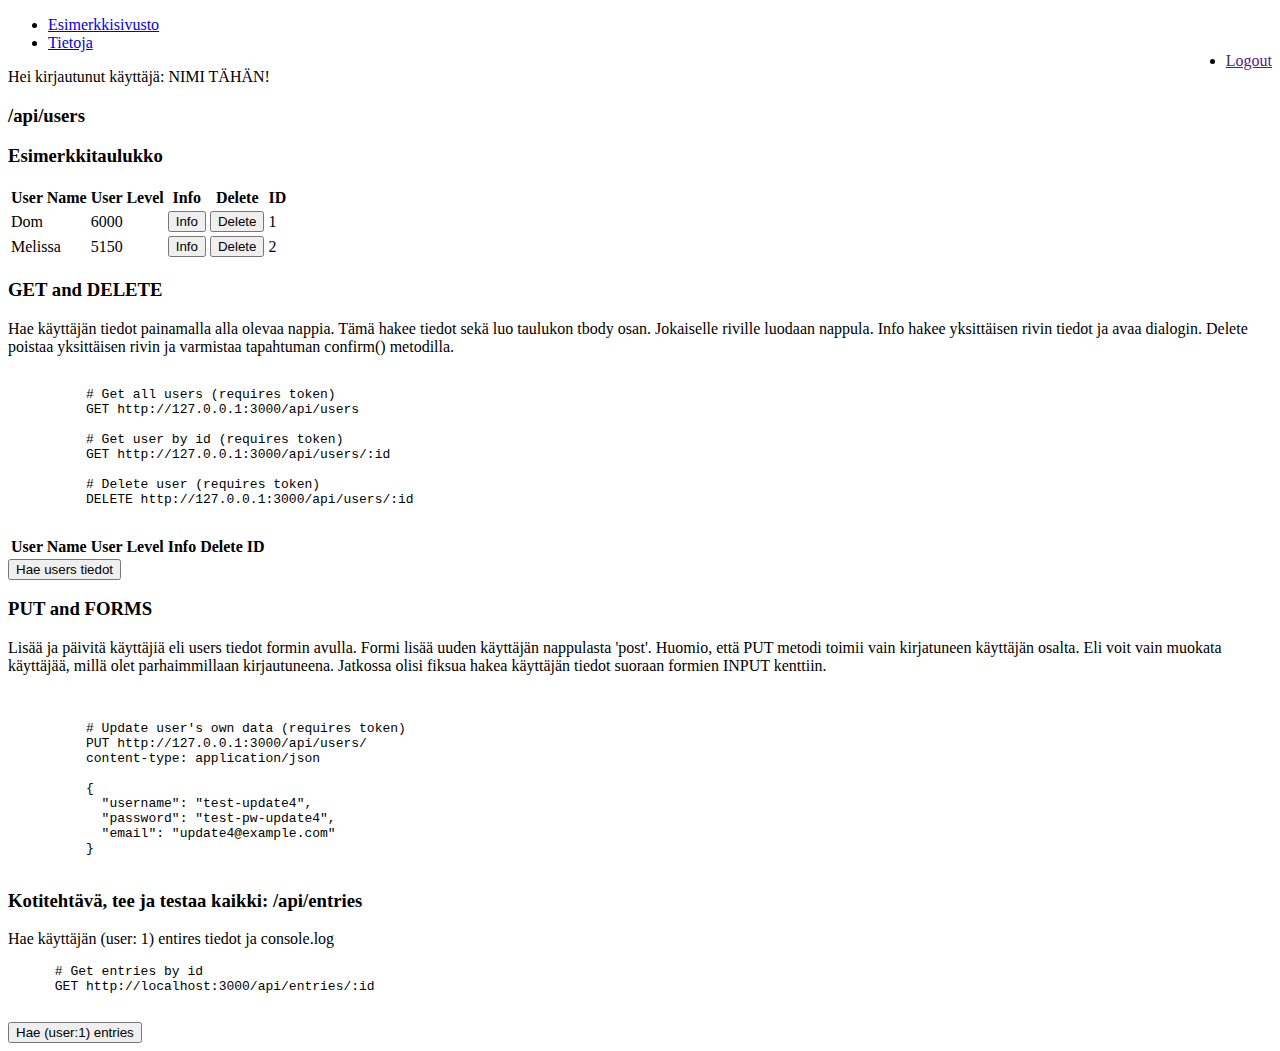
==== public/start-api-harjoituspohja.html @ 8f6cec9a "Yritys deploymentista" ====
<!DOCTYPE html>
<html lang="en">
  <head>
    <meta charset="UTF-8" />
    <link rel="icon" type="image/svg+xml" href="/vite.svg" />
    <meta name="viewport" content="width=device-width, initial-scale=1.0" />
    <title>Vite App</title>
    <script type="module" crossorigin src="/assets/home-C9b8Ob0y.js"></script>
    <link rel="modulepreload" crossorigin href="/assets/fetch-ZGf-g78y.js">
    <link rel="stylesheet" crossorigin href="/assets/fetch-Ce31f6xP.css">
  </head>
  <body>
    <ul>
      <li><a href="#home">Esimerkkisivusto</a></li>
      <li><a href="#news">Tietoja</a></li>
      <li style="float: right" class="active logout"><a href="">Logout</a></li>
    </ul>

    <!-- <div id="app"></div> -->

    <div class="user">Hei kirjautunut käyttäjä: <span id="name">NIMI TÄHÄN</span>!</div>

    <h3>/api/users</h3>

    <h3>Esimerkkitaulukko</h3>

    <table class="styled-table">
      <thead>
        <tr>
          <th>User Name</th>
          <th>User Level</th>
          <th>Info</th>
          <th>Delete</th>
          <th>ID</th>
        </tr>
      </thead>
      <tbody>
        <tr>
          <td>Dom</td>
          <td>6000</td>
          <td><button class="check" data-id="1">Info</button></td>
          <td><button class="del" data-id="1">Delete</button></td>
          <td>1</td>
        </tr>
        <!--  <tr class="active-row"> -->
        <tr>
          <td>Melissa</td>
          <td>5150</td>
          <td><button class="check" data-id="2">Info</button></td>
          <td><button class="del" data-id="2">Delete</button></td>
          <td>2</td>
        </tr>
        <!-- and so on... -->
        <!-- Delete nappula poistaa käyttäjän-->
        <!-- käytämme tässä apuna data-attribuutteja-->
        <!-- # Delete user
              DELETE http://127.0.0.1:3000/users/:id
        -->
      </tbody>
    </table>

    <div class="forms">
      <div style="flex: 1">
        <h3>GET and DELETE</h3>

        <p>
          Hae käyttäjän tiedot painamalla alla olevaa nappia. Tämä hakee tiedot sekä luo taulukon
          tbody osan. Jokaiselle riville luodaan nappula. Info hakee yksittäisen rivin tiedot ja
          avaa dialogin. Delete poistaa yksittäisen rivin ja varmistaa tapahtuman confirm()
          metodilla.
        </p>

        <pre><code>
          # Get all users (requires token)
          GET http://127.0.0.1:3000/api/users

          # Get user by id (requires token)
          GET http://127.0.0.1:3000/api/users/:id

          # Delete user (requires token)
          DELETE http://127.0.0.1:3000/api/users/:id
          </code></pre>

        <table class="styled-table">
          <thead>
            <tr>
              <th>User Name</th>
              <th>User Level</th>
              <th>Info</th>
              <th>Delete</th>
              <th>ID</th>
            </tr>
          </thead>
          <tbody class="tbody">
            <!-- tänne haetaan kaikki käyttäjät -->
            <!-- # Get all users -->
            <!-- GET http://127.0.0.1:3000/api/users -->
          </tbody>
        </table>

        <button class="get_users">Hae users tiedot</button>
      </div>
      <div style="flex: 1">
        <h3>PUT and FORMS</h3>

        <p>
          Lisää ja päivitä käyttäjiä eli users tiedot formin avulla. Formi lisää uuden käyttäjän
          nappulasta 'post'. Huomio, että PUT metodi toimii vain kirjatuneen käyttäjän osalta. Eli voit vain muokata käyttäjää, millä olet parhaimmillaan kirjautuneena. Jatkossa olisi fiksua hakea käyttäjän tiedot suoraan formien INPUT kenttiin.
        </p>

        <pre><code>

          # Update user's own data (requires token)
          PUT http://127.0.0.1:3000/api/users/
          content-type: application/json

          {
            "username": "test-update4",
            "password": "test-pw-update4",
            "email": "update4@example.com"
          }
          </code></pre>

        <form class="addform">
          <!-- tänne formi -->
          <!-- https://www.w3schools.com/css/css_form.asp -->
          <!-- https://www.w3schools.com/css/tryit.asp?filename=trycss_form_padding -->

          <!-- formin avulla testaamme create ja update user reittejä -->
        </form>
      </div>
    </div>

    <dialog class="info_dialog">
      <p>
        <!-- tänne haetaan yksittäinen valittu käyttäjät -->
        <div>UserID: <span>Id</span></div>
        <div>UserName: <span>Username</span></div>
        <div>Email: <span>Email</span></div>
        <div>Role: <span>Role</span></div>
      </p>
      <button autofocus>Close</button>
    </dialog>

    <h3>Kotitehtävä, tee ja testaa kaikki: /api/entries</h3>

    <p>Hae käyttäjän (user: 1) entires tiedot ja console.log</p>
    <pre>
      # Get entries by id
      GET http://localhost:3000/api/entries/:id
    </pre>
    <button class="get_entry">Hae (user:1) entries</button>



  </body>
</html>
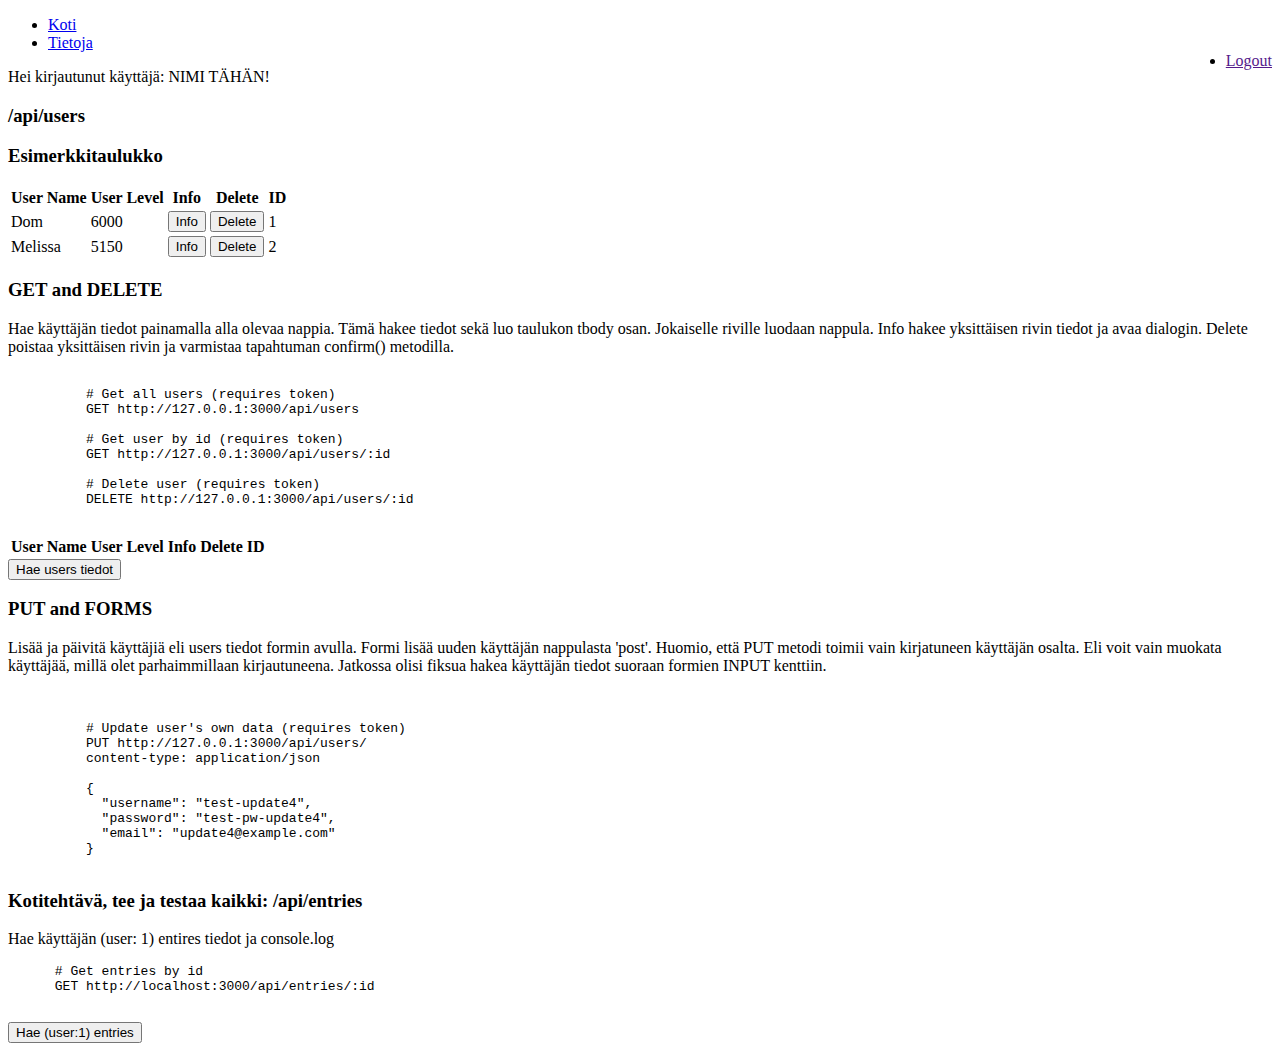
==== commit fb3853dc: "uutta" ====
--- a/public/start-api-harjoituspohja.html
+++ b/public/start-api-harjoituspohja.html
@@ -1,157 +1,157 @@
-<!DOCTYPE html>
-<html lang="en">
-  <head>
-    <meta charset="UTF-8" />
-    <link rel="icon" type="image/svg+xml" href="/vite.svg" />
-    <meta name="viewport" content="width=device-width, initial-scale=1.0" />
-    <title>Vite App</title>
+<!DOCTYPE html>
+<html lang="en">
+  <head>
+    <meta charset="UTF-8" />
+    <link rel="icon" type="image/svg+xml" href="/vite.svg" />
+    <meta name="viewport" content="width=device-width, initial-scale=1.0" />
+    <title>Vite App</title>
     <script type="module" crossorigin src="/assets/home-C9b8Ob0y.js"></script>
     <link rel="modulepreload" crossorigin href="/assets/fetch-ZGf-g78y.js">
     <link rel="stylesheet" crossorigin href="/assets/fetch-Ce31f6xP.css">
-  </head>
-  <body>
-    <ul>
-      <li><a href="#home">Esimerkkisivusto</a></li>
-      <li><a href="#news">Tietoja</a></li>
-      <li style="float: right" class="active logout"><a href="">Logout</a></li>
-    </ul>
-
-    <!-- <div id="app"></div> -->
-
-    <div class="user">Hei kirjautunut käyttäjä: <span id="name">NIMI TÄHÄN</span>!</div>
-
-    <h3>/api/users</h3>
-
-    <h3>Esimerkkitaulukko</h3>
-
-    <table class="styled-table">
-      <thead>
-        <tr>
-          <th>User Name</th>
-          <th>User Level</th>
-          <th>Info</th>
-          <th>Delete</th>
-          <th>ID</th>
-        </tr>
-      </thead>
-      <tbody>
-        <tr>
-          <td>Dom</td>
-          <td>6000</td>
-          <td><button class="check" data-id="1">Info</button></td>
-          <td><button class="del" data-id="1">Delete</button></td>
-          <td>1</td>
-        </tr>
-        <!--  <tr class="active-row"> -->
-        <tr>
-          <td>Melissa</td>
-          <td>5150</td>
-          <td><button class="check" data-id="2">Info</button></td>
-          <td><button class="del" data-id="2">Delete</button></td>
-          <td>2</td>
-        </tr>
-        <!-- and so on... -->
-        <!-- Delete nappula poistaa käyttäjän-->
-        <!-- käytämme tässä apuna data-attribuutteja-->
-        <!-- # Delete user
-              DELETE http://127.0.0.1:3000/users/:id
-        -->
-      </tbody>
-    </table>
-
-    <div class="forms">
-      <div style="flex: 1">
-        <h3>GET and DELETE</h3>
-
-        <p>
-          Hae käyttäjän tiedot painamalla alla olevaa nappia. Tämä hakee tiedot sekä luo taulukon
-          tbody osan. Jokaiselle riville luodaan nappula. Info hakee yksittäisen rivin tiedot ja
-          avaa dialogin. Delete poistaa yksittäisen rivin ja varmistaa tapahtuman confirm()
-          metodilla.
-        </p>
-
-        <pre><code>
-          # Get all users (requires token)
-          GET http://127.0.0.1:3000/api/users
-
-          # Get user by id (requires token)
-          GET http://127.0.0.1:3000/api/users/:id
-
-          # Delete user (requires token)
-          DELETE http://127.0.0.1:3000/api/users/:id
-          </code></pre>
-
-        <table class="styled-table">
-          <thead>
-            <tr>
-              <th>User Name</th>
-              <th>User Level</th>
-              <th>Info</th>
-              <th>Delete</th>
-              <th>ID</th>
-            </tr>
-          </thead>
-          <tbody class="tbody">
-            <!-- tänne haetaan kaikki käyttäjät -->
-            <!-- # Get all users -->
-            <!-- GET http://127.0.0.1:3000/api/users -->
-          </tbody>
-        </table>
-
-        <button class="get_users">Hae users tiedot</button>
-      </div>
-      <div style="flex: 1">
-        <h3>PUT and FORMS</h3>
-
-        <p>
-          Lisää ja päivitä käyttäjiä eli users tiedot formin avulla. Formi lisää uuden käyttäjän
-          nappulasta 'post'. Huomio, että PUT metodi toimii vain kirjatuneen käyttäjän osalta. Eli voit vain muokata käyttäjää, millä olet parhaimmillaan kirjautuneena. Jatkossa olisi fiksua hakea käyttäjän tiedot suoraan formien INPUT kenttiin.
-        </p>
-
-        <pre><code>
-
-          # Update user's own data (requires token)
-          PUT http://127.0.0.1:3000/api/users/
-          content-type: application/json
-
-          {
-            "username": "test-update4",
-            "password": "test-pw-update4",
-            "email": "update4@example.com"
-          }
-          </code></pre>
-
-        <form class="addform">
-          <!-- tänne formi -->
-          <!-- https://www.w3schools.com/css/css_form.asp -->
-          <!-- https://www.w3schools.com/css/tryit.asp?filename=trycss_form_padding -->
-
-          <!-- formin avulla testaamme create ja update user reittejä -->
-        </form>
-      </div>
-    </div>
-
-    <dialog class="info_dialog">
-      <p>
-        <!-- tänne haetaan yksittäinen valittu käyttäjät -->
-        <div>UserID: <span>Id</span></div>
-        <div>UserName: <span>Username</span></div>
-        <div>Email: <span>Email</span></div>
-        <div>Role: <span>Role</span></div>
-      </p>
-      <button autofocus>Close</button>
-    </dialog>
-
-    <h3>Kotitehtävä, tee ja testaa kaikki: /api/entries</h3>
-
-    <p>Hae käyttäjän (user: 1) entires tiedot ja console.log</p>
-    <pre>
-      # Get entries by id
-      GET http://localhost:3000/api/entries/:id
-    </pre>
-    <button class="get_entry">Hae (user:1) entries</button>
-
-
-
-  </body>
-</html>
+  </head>
+  <body>
+    <ul>
+      <li><a href="start-api-harjoituspohja.html">Koti</a></li>
+      <li><a href="#news">Tietoja</a></li>
+      <li style="float: right" class="active logout"><a href="">Logout</a></li>
+    </ul>
+
+    <!-- <div id="app"></div> -->
+
+    <div class="user">Hei kirjautunut käyttäjä: <span id="name">NIMI TÄHÄN</span>!</div>
+
+    <h3>/api/users</h3>
+
+    <h3>Esimerkkitaulukko</h3>
+
+    <table class="styled-table">
+      <thead>
+        <tr>
+          <th>User Name</th>
+          <th>User Level</th>
+          <th>Info</th>
+          <th>Delete</th>
+          <th>ID</th>
+        </tr>
+      </thead>
+      <tbody>
+        <tr>
+          <td>Dom</td>
+          <td>6000</td>
+          <td><button class="check" data-id="1">Info</button></td>
+          <td><button class="del" data-id="1">Delete</button></td>
+          <td>1</td>
+        </tr>
+        <!--  <tr class="active-row"> -->
+        <tr>
+          <td>Melissa</td>
+          <td>5150</td>
+          <td><button class="check" data-id="2">Info</button></td>
+          <td><button class="del" data-id="2">Delete</button></td>
+          <td>2</td>
+        </tr>
+        <!-- and so on... -->
+        <!-- Delete nappula poistaa käyttäjän-->
+        <!-- käytämme tässä apuna data-attribuutteja-->
+        <!-- # Delete user
+              DELETE http://127.0.0.1:3000/users/:id
+        -->
+      </tbody>
+    </table>
+
+    <div class="forms">
+      <div style="flex: 1">
+        <h3>GET and DELETE</h3>
+
+        <p>
+          Hae käyttäjän tiedot painamalla alla olevaa nappia. Tämä hakee tiedot sekä luo taulukon
+          tbody osan. Jokaiselle riville luodaan nappula. Info hakee yksittäisen rivin tiedot ja
+          avaa dialogin. Delete poistaa yksittäisen rivin ja varmistaa tapahtuman confirm()
+          metodilla.
+        </p>
+
+        <pre><code>
+          # Get all users (requires token)
+          GET http://127.0.0.1:3000/api/users
+          
+          # Get user by id (requires token)
+          GET http://127.0.0.1:3000/api/users/:id
+          
+          # Delete user (requires token)
+          DELETE http://127.0.0.1:3000/api/users/:id
+          </code></pre>
+
+        <table class="styled-table">
+          <thead>
+            <tr>
+              <th>User Name</th>
+              <th>User Level</th>
+              <th>Info</th>
+              <th>Delete</th>
+              <th>ID</th>
+            </tr>
+          </thead>
+          <tbody class="tbody">
+            <!-- tänne haetaan kaikki käyttäjät -->
+            <!-- # Get all users -->
+            <!-- GET http://127.0.0.1:3000/api/users -->
+          </tbody>
+        </table>
+
+        <button class="get_users">Hae users tiedot</button>
+      </div>
+      <div style="flex: 1">
+        <h3>PUT and FORMS</h3>
+
+        <p>
+          Lisää ja päivitä käyttäjiä eli users tiedot formin avulla. Formi lisää uuden käyttäjän
+          nappulasta 'post'. Huomio, että PUT metodi toimii vain kirjatuneen käyttäjän osalta. Eli voit vain muokata käyttäjää, millä olet parhaimmillaan kirjautuneena. Jatkossa olisi fiksua hakea käyttäjän tiedot suoraan formien INPUT kenttiin.
+        </p>
+
+        <pre><code>
+          
+          # Update user's own data (requires token)
+          PUT http://127.0.0.1:3000/api/users/
+          content-type: application/json
+          
+          {
+            "username": "test-update4",
+            "password": "test-pw-update4",
+            "email": "update4@example.com"
+          }
+          </code></pre>
+
+        <form class="addform">
+          <!-- tänne formi -->
+          <!-- https://www.w3schools.com/css/css_form.asp -->
+          <!-- https://www.w3schools.com/css/tryit.asp?filename=trycss_form_padding -->
+
+          <!-- formin avulla testaamme create ja update user reittejä -->
+        </form>
+      </div>
+    </div>
+
+    <dialog class="info_dialog">
+      <p>
+        <!-- tänne haetaan yksittäinen valittu käyttäjät -->      
+        <div>UserID: <span>Id</span></div>
+        <div>UserName: <span>Username</span></div>
+        <div>Email: <span>Email</span></div>
+        <div>Role: <span>Role</span></div> 
+      </p>
+      <button autofocus>Close</button>
+    </dialog>
+
+    <h3>Kotitehtävä, tee ja testaa kaikki: /api/entries</h3>
+
+    <p>Hae käyttäjän (user: 1) entires tiedot ja console.log</p>
+    <pre>
+      # Get entries by id
+      GET http://localhost:3000/api/entries/:id
+    </pre>
+    <button class="get_entry">Hae (user:1) entries</button>
++
+
+  </body>
+</html>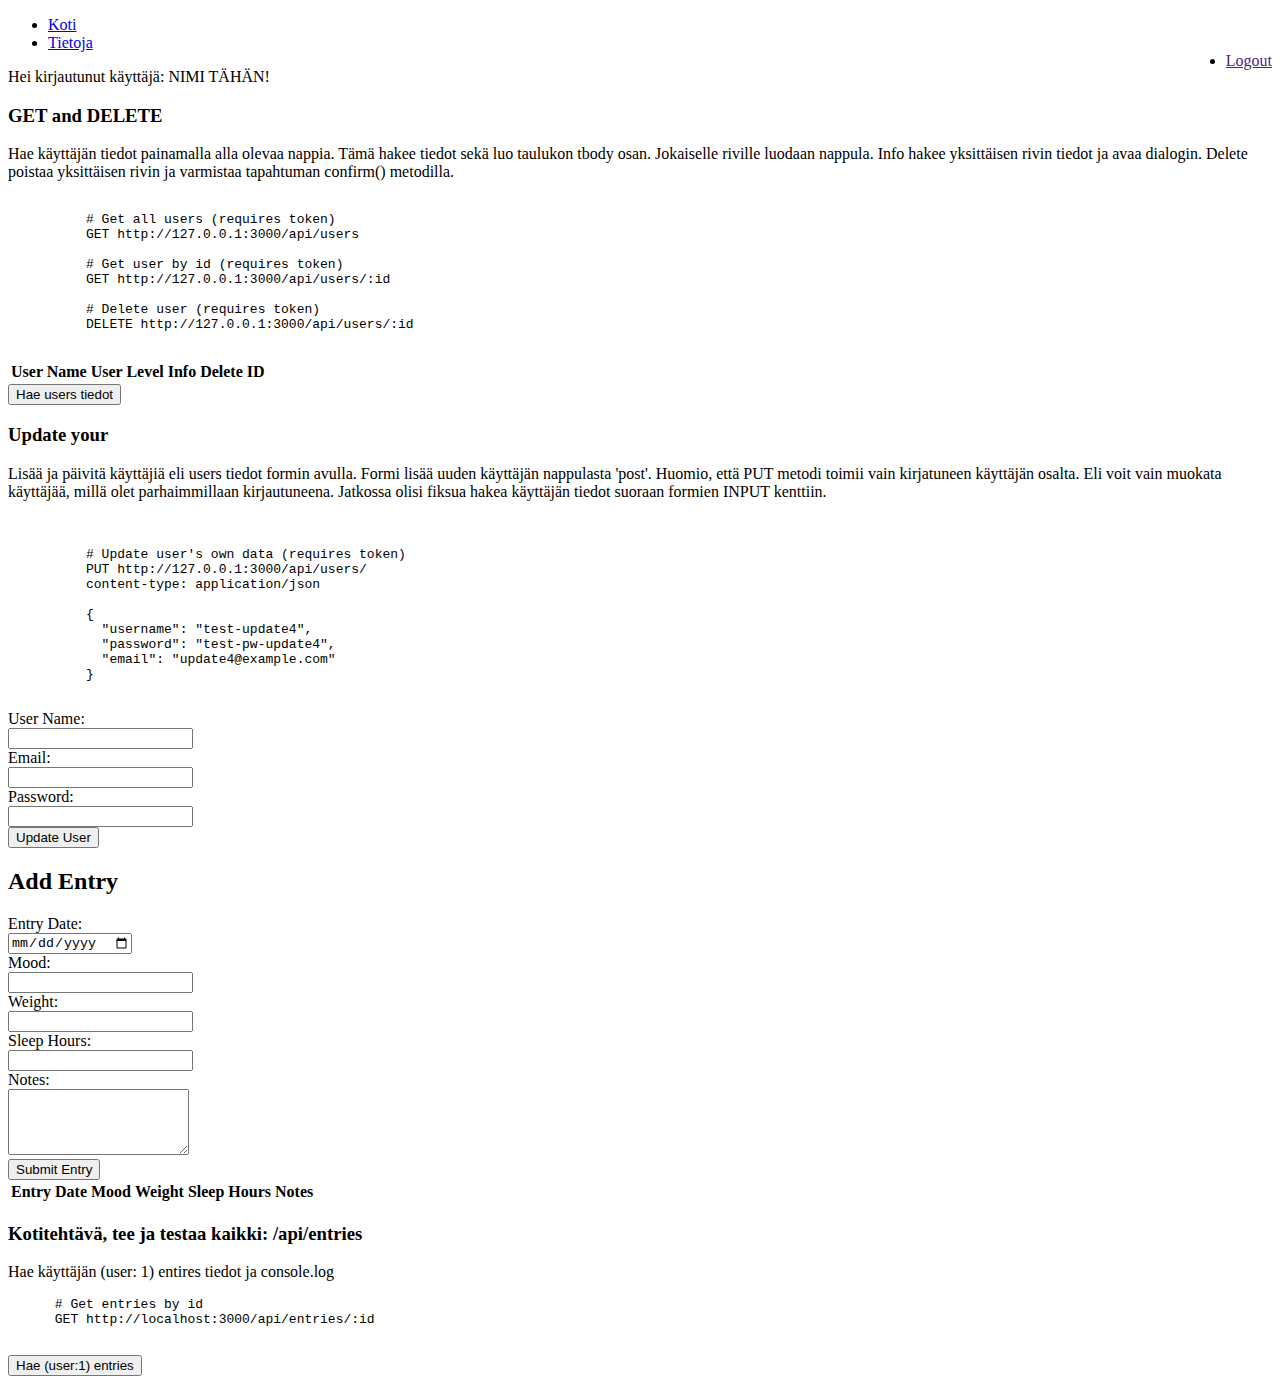
==== commit e08ffa10: "Build testi" ====
--- a/public/start-api-harjoituspohja.html
+++ b/public/start-api-harjoituspohja.html
@@ -1,157 +1,151 @@
-<!DOCTYPE html>
-<html lang="en">
-  <head>
-    <meta charset="UTF-8" />
-    <link rel="icon" type="image/svg+xml" href="/vite.svg" />
-    <meta name="viewport" content="width=device-width, initial-scale=1.0" />
-    <title>Vite App</title>
-    <script type="module" crossorigin src="/assets/home-C9b8Ob0y.js"></script>
+<!DOCTYPE html>
+<html lang="en">
+  <head>
+    <meta charset="UTF-8" />
+    <link rel="icon" type="image/svg+xml" href="/vite.svg" />
+    <meta name="viewport" content="width=device-width, initial-scale=1.0" />
+    <title>Vite App</title>
+    <script type="module" crossorigin src="/assets/home-uZMqGFMt.js"></script>
     <link rel="modulepreload" crossorigin href="/assets/fetch-ZGf-g78y.js">
     <link rel="stylesheet" crossorigin href="/assets/fetch-Ce31f6xP.css">
-  </head>
-  <body>
-    <ul>
-      <li><a href="start-api-harjoituspohja.html">Koti</a></li>
-      <li><a href="#news">Tietoja</a></li>
-      <li style="float: right" class="active logout"><a href="">Logout</a></li>
-    </ul>
-
-    <!-- <div id="app"></div> -->
-
-    <div class="user">Hei kirjautunut käyttäjä: <span id="name">NIMI TÄHÄN</span>!</div>
-
-    <h3>/api/users</h3>
-
-    <h3>Esimerkkitaulukko</h3>
-
-    <table class="styled-table">
-      <thead>
-        <tr>
-          <th>User Name</th>
-          <th>User Level</th>
-          <th>Info</th>
-          <th>Delete</th>
-          <th>ID</th>
-        </tr>
-      </thead>
-      <tbody>
-        <tr>
-          <td>Dom</td>
-          <td>6000</td>
-          <td><button class="check" data-id="1">Info</button></td>
-          <td><button class="del" data-id="1">Delete</button></td>
-          <td>1</td>
-        </tr>
-        <!--  <tr class="active-row"> -->
-        <tr>
-          <td>Melissa</td>
-          <td>5150</td>
-          <td><button class="check" data-id="2">Info</button></td>
-          <td><button class="del" data-id="2">Delete</button></td>
-          <td>2</td>
-        </tr>
-        <!-- and so on... -->
-        <!-- Delete nappula poistaa käyttäjän-->
-        <!-- käytämme tässä apuna data-attribuutteja-->
-        <!-- # Delete user
-              DELETE http://127.0.0.1:3000/users/:id
-        -->
-      </tbody>
-    </table>
-
-    <div class="forms">
-      <div style="flex: 1">
-        <h3>GET and DELETE</h3>
-
-        <p>
-          Hae käyttäjän tiedot painamalla alla olevaa nappia. Tämä hakee tiedot sekä luo taulukon
-          tbody osan. Jokaiselle riville luodaan nappula. Info hakee yksittäisen rivin tiedot ja
-          avaa dialogin. Delete poistaa yksittäisen rivin ja varmistaa tapahtuman confirm()
-          metodilla.
-        </p>
-
-        <pre><code>
-          # Get all users (requires token)
-          GET http://127.0.0.1:3000/api/users
-          
-          # Get user by id (requires token)
-          GET http://127.0.0.1:3000/api/users/:id
-          
-          # Delete user (requires token)
-          DELETE http://127.0.0.1:3000/api/users/:id
-          </code></pre>
-
-        <table class="styled-table">
-          <thead>
-            <tr>
-              <th>User Name</th>
-              <th>User Level</th>
-              <th>Info</th>
-              <th>Delete</th>
-              <th>ID</th>
-            </tr>
-          </thead>
-          <tbody class="tbody">
-            <!-- tänne haetaan kaikki käyttäjät -->
-            <!-- # Get all users -->
-            <!-- GET http://127.0.0.1:3000/api/users -->
-          </tbody>
-        </table>
-
-        <button class="get_users">Hae users tiedot</button>
-      </div>
-      <div style="flex: 1">
-        <h3>PUT and FORMS</h3>
-
-        <p>
-          Lisää ja päivitä käyttäjiä eli users tiedot formin avulla. Formi lisää uuden käyttäjän
-          nappulasta 'post'. Huomio, että PUT metodi toimii vain kirjatuneen käyttäjän osalta. Eli voit vain muokata käyttäjää, millä olet parhaimmillaan kirjautuneena. Jatkossa olisi fiksua hakea käyttäjän tiedot suoraan formien INPUT kenttiin.
-        </p>
-
-        <pre><code>
-          
-          # Update user's own data (requires token)
-          PUT http://127.0.0.1:3000/api/users/
-          content-type: application/json
-          
-          {
-            "username": "test-update4",
-            "password": "test-pw-update4",
-            "email": "update4@example.com"
-          }
-          </code></pre>
-
-        <form class="addform">
-          <!-- tänne formi -->
-          <!-- https://www.w3schools.com/css/css_form.asp -->
-          <!-- https://www.w3schools.com/css/tryit.asp?filename=trycss_form_padding -->
-
-          <!-- formin avulla testaamme create ja update user reittejä -->
-        </form>
-      </div>
-    </div>
-
-    <dialog class="info_dialog">
-      <p>
-        <!-- tänne haetaan yksittäinen valittu käyttäjät -->      
-        <div>UserID: <span>Id</span></div>
-        <div>UserName: <span>Username</span></div>
-        <div>Email: <span>Email</span></div>
-        <div>Role: <span>Role</span></div> 
-      </p>
-      <button autofocus>Close</button>
-    </dialog>
-
-    <h3>Kotitehtävä, tee ja testaa kaikki: /api/entries</h3>
-
-    <p>Hae käyttäjän (user: 1) entires tiedot ja console.log</p>
-    <pre>
-      # Get entries by id
-      GET http://localhost:3000/api/entries/:id
-    </pre>
-    <button class="get_entry">Hae (user:1) entries</button>
--
-
-  </body>
-</html>+  </head>
+  <body>
+    <ul>
+      <li><a href="start-api-harjoituspohja.html">Koti</a></li>
+      <li><a href="#news">Tietoja</a></li>
+      <li style="float: right" class="active logout"><a href="">Logout</a></li>
+    </ul>
+
+    <!-- <div id="app"></div> -->
+
+    <div class="user">Hei kirjautunut käyttäjä: <span id="name">NIMI TÄHÄN</span>!</div>
+
+
+    <div class="forms">
+      <div style="flex: 1">
+        <h3>GET and DELETE</h3>
+
+        <p>
+          Hae käyttäjän tiedot painamalla alla olevaa nappia. Tämä hakee tiedot sekä luo taulukon
+          tbody osan. Jokaiselle riville luodaan nappula. Info hakee yksittäisen rivin tiedot ja
+          avaa dialogin. Delete poistaa yksittäisen rivin ja varmistaa tapahtuman confirm()
+          metodilla.
+        </p>
+
+        <pre><code>
+          # Get all users (requires token)
+          GET http://127.0.0.1:3000/api/users
+
+          # Get user by id (requires token)
+          GET http://127.0.0.1:3000/api/users/:id
+
+          # Delete user (requires token)
+          DELETE http://127.0.0.1:3000/api/users/:id
+          </code></pre>
+
+        <table class="styled-table">
+          <thead>
+            <tr>
+              <th>User Name</th>
+              <th>User Level</th>
+              <th>Info</th>
+              <th>Delete</th>
+              <th>ID</th>
+            </tr>
+          </thead>
+          <tbody class="tbody">
+        </table>
+
+        <button class="get_users">Hae users tiedot</button>
+      </div>
+      <div style="flex: 1">
+        <h3>Update your </h3>
+
+        <p>
+          Lisää ja päivitä käyttäjiä eli users tiedot formin avulla. Formi lisää uuden käyttäjän
+          nappulasta 'post'. Huomio, että PUT metodi toimii vain kirjatuneen käyttäjän osalta. Eli voit vain muokata käyttäjää, millä olet parhaimmillaan kirjautuneena. Jatkossa olisi fiksua hakea käyttäjän tiedot suoraan formien INPUT kenttiin.
+        </p>
+
+        <pre><code>
+
+          # Update user's own data (requires token)
+          PUT http://127.0.0.1:3000/api/users/
+          content-type: application/json
+
+          {
+            "username": "test-update4",
+            "password": "test-pw-update4",
+            "email": "update4@example.com"
+          }
+          </code></pre>
+
+          <form id="updateUserForm" class="update-form">
+            <label for="username">User Name:</label><br>
+            <input type="text" id="username" name="username" required><br>
+            <label for="email">Email:</label><br>
+            <input type="email" id="email" name="email" required><br>
+            <label for="password">Password:</label><br>
+            <input type="password" id="password" name="password" required><br>
+            <button type="submit" class="update-button">Update User</button>
+          </form>
+
+      </div>
+    </div>
+    <h2>Add Entry</h2>
+    <form id="addEntryForm">
+        <label for="entry_date">Entry Date:</label><br>
+        <input type="date" id="entry_date" name="entry_date" required><br>
+
+        <label for="mood">Mood:</label><br>
+        <input type="text" id="mood" name="mood" required><br>
+
+        <label for="weight">Weight:</label><br>
+        <input type="number" id="weight" name="weight" step="0.01" required><br>
+
+        <label for="sleep_hours">Sleep Hours:</label><br>
+        <input type="number" id="sleep_hours" name="sleep_hours" step="0.1" required><br>
+
+        <label for="notes">Notes:</label><br>
+        <textarea id="notes" name="notes" rows="4" required></textarea><br>
+
+        <button type="submit">Submit Entry</button>
+    </form>
+    <table class="styled-table">
+      <thead>
+        <tr>
+          <th>Entry Date</th>
+          <th>Mood</th>
+          <th>Weight</th>
+          <th>Sleep Hours</th>
+          <th>Notes</th>
+        </tr>
+      </thead>
+      <tbody class="entries-tbody">
+        <!-- Entries will be populated here by JavaScript -->
+      </tbody>
+    </table>
+
+    <dialog class="info_dialog">
+      <p>
+        <!-- tänne haetaan yksittäinen valittu käyttäjät -->
+        <div>UserID: <span>Id</span></div>
+        <div>UserName: <span>Username</span></div>
+        <div>Email: <span>Email</span></div>
+        <div>Role: <span>Role</span></div>
+      </p>
+      <button autofocus>Close</button>
+    </dialog>
+
+    <h3>Kotitehtävä, tee ja testaa kaikki: /api/entries</h3>
+
+    <p>Hae käyttäjän (user: 1) entires tiedot ja console.log</p>
+    <pre>
+      # Get entries by id
+      GET http://localhost:3000/api/entries/:id
+    </pre>
+    <button class="get_entry">Hae (user:1) entries</button>
+
+
+
+  </body>
+</html>
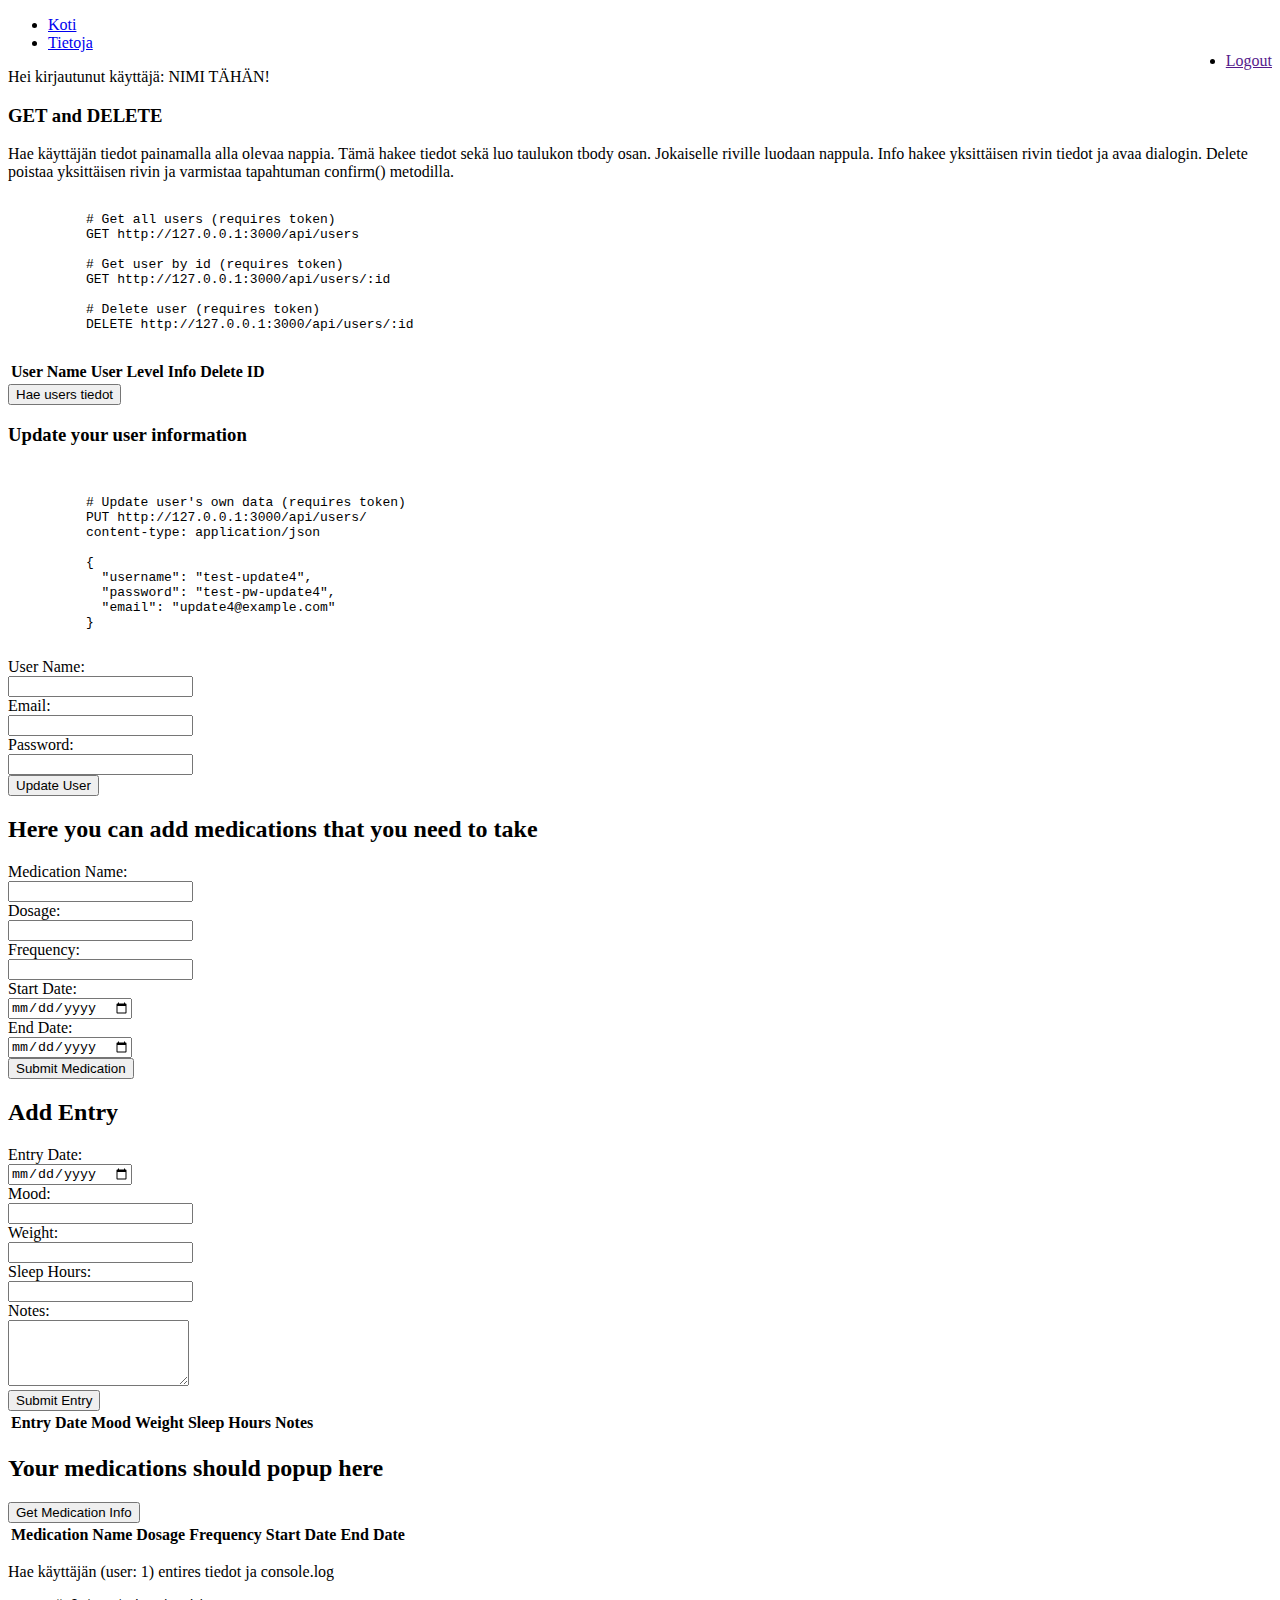
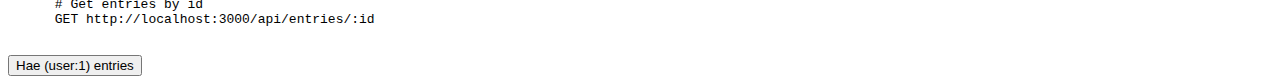
==== commit e490548c: "uutta" ====
--- a/public/start-api-harjoituspohja.html
+++ b/public/start-api-harjoituspohja.html
@@ -1,151 +1,184 @@
-<!DOCTYPE html>
-<html lang="en">
-  <head>
-    <meta charset="UTF-8" />
-    <link rel="icon" type="image/svg+xml" href="/vite.svg" />
-    <meta name="viewport" content="width=device-width, initial-scale=1.0" />
-    <title>Vite App</title>
-    <script type="module" crossorigin src="/assets/home-uZMqGFMt.js"></script>
-    <link rel="modulepreload" crossorigin href="/assets/fetch-ZGf-g78y.js">
-    <link rel="stylesheet" crossorigin href="/assets/fetch-Ce31f6xP.css">
-  </head>
-  <body>
-    <ul>
-      <li><a href="start-api-harjoituspohja.html">Koti</a></li>
-      <li><a href="#news">Tietoja</a></li>
-      <li style="float: right" class="active logout"><a href="">Logout</a></li>
-    </ul>
-
-    <!-- <div id="app"></div> -->
-
-    <div class="user">Hei kirjautunut käyttäjä: <span id="name">NIMI TÄHÄN</span>!</div>
-
-
-    <div class="forms">
-      <div style="flex: 1">
-        <h3>GET and DELETE</h3>
-
-        <p>
-          Hae käyttäjän tiedot painamalla alla olevaa nappia. Tämä hakee tiedot sekä luo taulukon
-          tbody osan. Jokaiselle riville luodaan nappula. Info hakee yksittäisen rivin tiedot ja
-          avaa dialogin. Delete poistaa yksittäisen rivin ja varmistaa tapahtuman confirm()
-          metodilla.
-        </p>
-
-        <pre><code>
-          # Get all users (requires token)
-          GET http://127.0.0.1:3000/api/users
-
-          # Get user by id (requires token)
-          GET http://127.0.0.1:3000/api/users/:id
-
-          # Delete user (requires token)
-          DELETE http://127.0.0.1:3000/api/users/:id
-          </code></pre>
-
-        <table class="styled-table">
-          <thead>
-            <tr>
-              <th>User Name</th>
-              <th>User Level</th>
-              <th>Info</th>
-              <th>Delete</th>
-              <th>ID</th>
-            </tr>
-          </thead>
-          <tbody class="tbody">
-        </table>
-
-        <button class="get_users">Hae users tiedot</button>
-      </div>
-      <div style="flex: 1">
-        <h3>Update your </h3>
-
-        <p>
-          Lisää ja päivitä käyttäjiä eli users tiedot formin avulla. Formi lisää uuden käyttäjän
-          nappulasta 'post'. Huomio, että PUT metodi toimii vain kirjatuneen käyttäjän osalta. Eli voit vain muokata käyttäjää, millä olet parhaimmillaan kirjautuneena. Jatkossa olisi fiksua hakea käyttäjän tiedot suoraan formien INPUT kenttiin.
-        </p>
-
-        <pre><code>
-
-          # Update user's own data (requires token)
-          PUT http://127.0.0.1:3000/api/users/
-          content-type: application/json
-
-          {
-            "username": "test-update4",
-            "password": "test-pw-update4",
-            "email": "update4@example.com"
-          }
-          </code></pre>
-
-          <form id="updateUserForm" class="update-form">
-            <label for="username">User Name:</label><br>
-            <input type="text" id="username" name="username" required><br>
-            <label for="email">Email:</label><br>
-            <input type="email" id="email" name="email" required><br>
-            <label for="password">Password:</label><br>
-            <input type="password" id="password" name="password" required><br>
-            <button type="submit" class="update-button">Update User</button>
-          </form>
-
-      </div>
-    </div>
-    <h2>Add Entry</h2>
-    <form id="addEntryForm">
-        <label for="entry_date">Entry Date:</label><br>
-        <input type="date" id="entry_date" name="entry_date" required><br>
-
-        <label for="mood">Mood:</label><br>
-        <input type="text" id="mood" name="mood" required><br>
-
-        <label for="weight">Weight:</label><br>
-        <input type="number" id="weight" name="weight" step="0.01" required><br>
-
-        <label for="sleep_hours">Sleep Hours:</label><br>
-        <input type="number" id="sleep_hours" name="sleep_hours" step="0.1" required><br>
-
-        <label for="notes">Notes:</label><br>
-        <textarea id="notes" name="notes" rows="4" required></textarea><br>
-
-        <button type="submit">Submit Entry</button>
-    </form>
-    <table class="styled-table">
-      <thead>
-        <tr>
-          <th>Entry Date</th>
-          <th>Mood</th>
-          <th>Weight</th>
-          <th>Sleep Hours</th>
-          <th>Notes</th>
-        </tr>
-      </thead>
-      <tbody class="entries-tbody">
-        <!-- Entries will be populated here by JavaScript -->
-      </tbody>
-    </table>
-
-    <dialog class="info_dialog">
-      <p>
-        <!-- tänne haetaan yksittäinen valittu käyttäjät -->
-        <div>UserID: <span>Id</span></div>
-        <div>UserName: <span>Username</span></div>
-        <div>Email: <span>Email</span></div>
-        <div>Role: <span>Role</span></div>
-      </p>
-      <button autofocus>Close</button>
-    </dialog>
-
-    <h3>Kotitehtävä, tee ja testaa kaikki: /api/entries</h3>
-
-    <p>Hae käyttäjän (user: 1) entires tiedot ja console.log</p>
-    <pre>
-      # Get entries by id
-      GET http://localhost:3000/api/entries/:id
-    </pre>
-    <button class="get_entry">Hae (user:1) entries</button>
-
-
-
-  </body>
-</html>
+<!DOCTYPE html>
+<html lang="en">
+  <head>
+    <meta charset="UTF-8" />
+    <link rel="icon" type="image/svg+xml" href="/api/vite.svg" />
+    <meta name="viewport" content="width=device-width, initial-scale=1.0" />
+    <title>Vite App</title>
+    <script type="module" crossorigin src="/api/assets/home-BuoB33fc.js"></script>
+    <link rel="modulepreload" crossorigin href="/api/assets/fetch-B9NCj2K_.js">
+    <link rel="stylesheet" crossorigin href="/api/assets/fetch-8ZZ_gq-R.css">
+  </head>
+  <body>
+    <ul>
+      <li><a href="start-api-harjoituspohja.html">Koti</a></li>
+      <li><a href="#news">Tietoja</a></li>
+      <li style="float: right" class="active logout"><a href="">Logout</a></li>
+    </ul>
+
+    <!-- <div id="app"></div> -->
+
+    <div class="user">Hei kirjautunut käyttäjä: <span id="name">NIMI TÄHÄN</span>!</div>
+
+    
+    <div class="forms">
+      <div style="flex: 1">
+        <h3>GET and DELETE</h3>
+
+
+        <p>
+          Hae käyttäjän tiedot painamalla alla olevaa nappia. Tämä hakee tiedot sekä luo taulukon
+          tbody osan. Jokaiselle riville luodaan nappula. Info hakee yksittäisen rivin tiedot ja
+          avaa dialogin. Delete poistaa yksittäisen rivin ja varmistaa tapahtuman confirm()
+          metodilla.
+        </p>
+
+        <pre><code>
+          # Get all users (requires token)
+          GET http://127.0.0.1:3000/api/users
+          
+          # Get user by id (requires token)
+          GET http://127.0.0.1:3000/api/users/:id
+          
+          # Delete user (requires token)
+          DELETE http://127.0.0.1:3000/api/users/:id
+          </code></pre>
+
+        <table class="styled-table">
+          <thead>
+            <tr>
+              <th>User Name</th>
+              <th>User Level</th>
+              <th>Info</th>
+              <th>Delete</th>
+              <th>ID</th>
+            </tr>
+          </thead>
+          <tbody class="tbody">
+        </table>
+
+        <button class="get_users">Hae users tiedot</button>
+      </div>
+      <div style="flex: 1">
+        <h3>Update your user information </h3>
+
+        <pre><code>
+          
+          # Update user's own data (requires token)
+          PUT http://127.0.0.1:3000/api/users/
+          content-type: application/json
+          
+          {
+            "username": "test-update4",
+            "password": "test-pw-update4",
+            "email": "update4@example.com"
+          }
+          </code></pre>
+
+          <form id="updateUserForm" class="update-form">
+            <label for="username">User Name:</label><br>
+            <input type="text" id="username" name="username" required><br>
+            <label for="email">Email:</label><br>
+            <input type="email" id="email" name="email" required><br>
+            <label for="password">Password:</label><br>
+            <input type="password" id="password" name="password" required><br>
+            <button type="submit" class="update-button">Update User</button>
+          </form>
+          
+          <H2>Here you can add medications that you need to take</H2>
+          <form id="medicationForm">
+            <!-- Assuming the user_id will be added programmatically and not by the user -->
+            <input type="hidden" id="user_id" name="user_id">
+        
+            <label for="medname">Medication Name:</label><br>
+            <input type="text" id="med_name" name="med_name" required><br>
+        
+            <label for="dosage">Dosage:</label><br>
+            <input type="text" id="dosage" name="dosage" required><br>
+        
+            <label for="frequency">Frequency:</label><br>
+            <input type="text" id="frequency" name="frequency" required><br>
+        
+            <label for="start_date">Start Date:</label><br>
+            <input type="date" id="start_date" name="start_date" required><br>
+        
+            <label for="end_date">End Date:</label><br>
+            <input type="date" id="end_date" name="end_date" required><br>
+        
+            <button type="submit">Submit Medication</button>
+        </form>
+      </div>
+    </div>
+    <h2>Add Entry</h2>
+    <form id="addEntryForm">
+        <label for="entry_date">Entry Date:</label><br>
+        <input type="date" id="entry_date" name="entry_date" required><br>
+
+        <label for="mood">Mood:</label><br>
+        <input type="text" id="mood" name="mood" required><br>
+
+        <label for="weight">Weight:</label><br>
+        <input type="number" id="weight" name="weight" step="0.01" required><br>
+
+        <label for="sleep_hours">Sleep Hours:</label><br>
+        <input type="number" id="sleep_hours" name="sleep_hours" step="0.1" required><br>
+
+        <label for="notes">Notes:</label><br>
+        <textarea id="notes" name="notes" rows="4" required></textarea><br>
+
+        <button type="submit">Submit Entry</button>
+    </form>
+    <table class="styled-table">
+      <thead>
+        <tr>
+          <th>Entry Date</th>
+          <th>Mood</th>
+          <th>Weight</th>
+          <th>Sleep Hours</th>
+          <th>Notes</th>
+        </tr>
+      </thead>
+      <tbody class="entries-tbody">
+        <!-- Entries will be populated here by JavaScript -->
+      </tbody>
+    </table>
+    <h2>Your medications should popup here</h2>
+    <table class="styled-table">
+      <thead>
+        <tr>
+          <th>Medication Name</th>
+          <th>Dosage</th>
+          <th>Frequency</th>
+          <th>Start Date</th>
+          <th>End Date</th>
+        </tr>
+      </thead>
+      <tbody class="medications-tbody">
+        <!-- Medication entries will be populated here by JavaScript -->
+      </tbody>
+      <button id="getMedication">Get Medication Info</button>
+    </table>
+    
+    
+    <dialog class="info_dialog">
+      <p>
+        <!-- tänne haetaan yksittäinen valittu käyttäjät -->      
+        <div>UserID: <span>Id</span></div>
+        <div>UserName: <span>Username</span></div>
+        <div>Email: <span>Email</span></div>
+        <div>Role: <span>Role</span></div> 
+      </p>
+      <button autofocus>Close</button>
+    </dialog>
+
+    <p>Hae käyttäjän (user: 1) entires tiedot ja console.log</p>
+    <pre>
+      # Get entries by id
+      GET http://localhost:3000/api/entries/:id
+    </pre>
+    <button class="get_entry">Hae (user:1) entries</button>
++
+
+  </body>
+</html>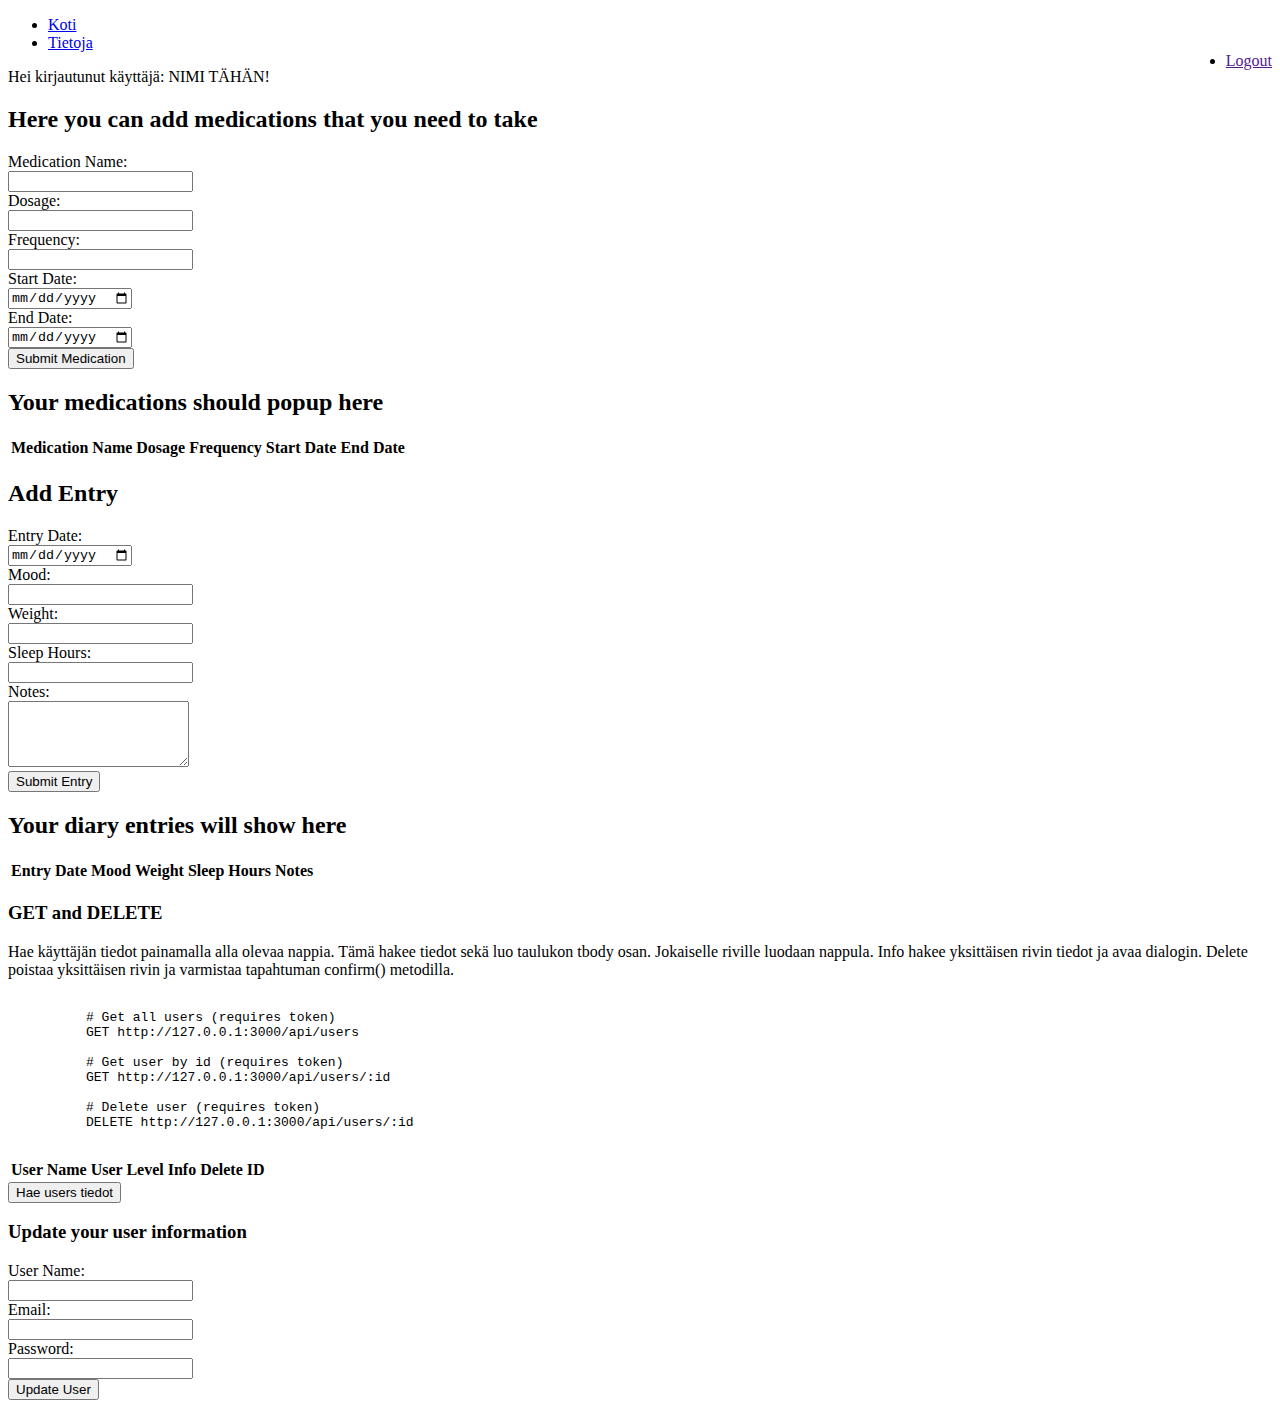
==== commit 8047a81e: "melkeen" ====
--- a/public/start-api-harjoituspohja.html
+++ b/public/start-api-harjoituspohja.html
@@ -5,9 +5,9 @@
     <link rel="icon" type="image/svg+xml" href="/api/vite.svg" />
     <meta name="viewport" content="width=device-width, initial-scale=1.0" />
     <title>Vite App</title>
-    <script type="module" crossorigin src="/api/assets/home-BuoB33fc.js"></script>
-    <link rel="modulepreload" crossorigin href="/api/assets/fetch-B9NCj2K_.js">
-    <link rel="stylesheet" crossorigin href="/api/assets/fetch-8ZZ_gq-R.css">
+    <script type="module" crossorigin src="/api/assets/home-CnAH43to.js"></script>
+    <link rel="modulepreload" crossorigin href="/api/assets/fetch-BiMQVL8a.js">
+    <link rel="stylesheet" crossorigin href="/api/assets/fetch-DlQrTxqY.css">
   </head>
   <body>
     <ul>
@@ -19,6 +19,90 @@
     <!-- <div id="app"></div> -->
 
     <div class="user">Hei kirjautunut käyttäjä: <span id="name">NIMI TÄHÄN</span>!</div>
+
+    <div class="medications-layout">
+      <!-- Medication Form Section -->
+      <div class="medication-form-container">
+          <h2>Here you can add medications that you need to take</h2>
+          <form id="medicationForm">
+              <!-- Form contents -->
+              <input type="hidden" id="user_id" name="user_id">
+              <label for="med_name">Medication Name:</label><br>
+              <input type="text" id="med_name" name="med_name" required><br>
+              <label for="dosage">Dosage:</label><br>
+              <input type="text" id="dosage" name="dosage" required><br>
+              <label for="frequency">Frequency:</label><br>
+              <input type="text" id="frequency" name="frequency" required><br>
+              <label for="start_date">Start Date:</label><br>
+              <input type="date" id="start_date" name="start_date" required><br>
+              <label for="end_date">End Date:</label><br>
+              <input type="date" id="end_date" name="end_date" required><br>
+              <button type="submit">Submit Medication</button>
+          </form>
+      </div>
+
+      <!-- Medications Table Section -->
+      <div class="medications-table-container">
+          <h2>Your medications should popup here</h2>
+          <table class="styled-table">
+              <thead>
+                  <tr>
+                      <th>Medication Name</th>
+                      <th>Dosage</th>
+                      <th>Frequency</th>
+                      <th>Start Date</th>
+                      <th>End Date</th>
+                  </tr>
+              </thead>
+              <tbody class="medications-tbody">
+                  <!-- Medication entries will be populated here by JavaScript -->
+              </tbody>
+          </table>
+      </div>
+  </div>
+  <!-- Layout wrapper for Entry Form and Entries Table -->
+<div class="entries-layout">
+  
+  <!-- Entry Form Section -->
+  <div class="entry-form-container">
+    <h2>Add Entry</h2>
+    <form id="addEntryForm">
+      <!-- Form content -->
+      <label for="entry_date">Entry Date:</label><br>
+      <input type="date" id="entry_date" name="entry_date" required><br>
+      <label for="mood">Mood:</label><br>
+      <input type="text" id="mood" name="mood" required><br>
+      <label for="weight">Weight:</label><br>
+      <input type="number" id="weight" name="weight" step="0.01" required><br>
+      <label for="sleep_hours">Sleep Hours:</label><br>
+      <input type="number" id="sleep_hours" name="sleep_hours" step="0.1" required><br>
+      <label for="notes">Notes:</label><br>
+      <textarea id="notes" name="notes" rows="4" required></textarea><br>
+      <button type="submit">Submit Entry</button>
+    </form>
+  </div>
+
+  <!-- Entries Table Section -->
+  <div class="entries-table-container">
+    <h2>Your diary entries will show here</h2>
+    <table class="styled-table">
+      <!-- Table content -->
+      <thead>
+        <tr>
+          <th>Entry Date</th>
+          <th>Mood</th>
+          <th>Weight</th>
+          <th>Sleep Hours</th>
+          <th>Notes</th>
+        </tr>
+      </thead>
+      <tbody class="entries-tbody">
+        <!-- Entries will be populated here by JavaScript -->
+      </tbody>
+    </table>
+  </div>
+
+</div>
 
     
     <div class="forms">
@@ -62,19 +146,6 @@
       <div style="flex: 1">
         <h3>Update your user information </h3>
 
-        <pre><code>
-          
-          # Update user's own data (requires token)
-          PUT http://127.0.0.1:3000/api/users/
-          content-type: application/json
-          
-          {
-            "username": "test-update4",
-            "password": "test-pw-update4",
-            "email": "update4@example.com"
-          }
-          </code></pre>
-
           <form id="updateUserForm" class="update-form">
             <label for="username">User Name:</label><br>
             <input type="text" id="username" name="username" required><br>
@@ -85,80 +156,9 @@
             <button type="submit" class="update-button">Update User</button>
           </form>
           
-          <H2>Here you can add medications that you need to take</H2>
-          <form id="medicationForm">
-            <!-- Assuming the user_id will be added programmatically and not by the user -->
-            <input type="hidden" id="user_id" name="user_id">
-        
-            <label for="medname">Medication Name:</label><br>
-            <input type="text" id="med_name" name="med_name" required><br>
-        
-            <label for="dosage">Dosage:</label><br>
-            <input type="text" id="dosage" name="dosage" required><br>
-        
-            <label for="frequency">Frequency:</label><br>
-            <input type="text" id="frequency" name="frequency" required><br>
-        
-            <label for="start_date">Start Date:</label><br>
-            <input type="date" id="start_date" name="start_date" required><br>
-        
-            <label for="end_date">End Date:</label><br>
-            <input type="date" id="end_date" name="end_date" required><br>
-        
-            <button type="submit">Submit Medication</button>
-        </form>
+          
       </div>
-    </div>
-    <h2>Add Entry</h2>
-    <form id="addEntryForm">
-        <label for="entry_date">Entry Date:</label><br>
-        <input type="date" id="entry_date" name="entry_date" required><br>
-
-        <label for="mood">Mood:</label><br>
-        <input type="text" id="mood" name="mood" required><br>
-
-        <label for="weight">Weight:</label><br>
-        <input type="number" id="weight" name="weight" step="0.01" required><br>
-
-        <label for="sleep_hours">Sleep Hours:</label><br>
-        <input type="number" id="sleep_hours" name="sleep_hours" step="0.1" required><br>
-
-        <label for="notes">Notes:</label><br>
-        <textarea id="notes" name="notes" rows="4" required></textarea><br>
-
-        <button type="submit">Submit Entry</button>
-    </form>
-    <table class="styled-table">
-      <thead>
-        <tr>
-          <th>Entry Date</th>
-          <th>Mood</th>
-          <th>Weight</th>
-          <th>Sleep Hours</th>
-          <th>Notes</th>
-        </tr>
-      </thead>
-      <tbody class="entries-tbody">
-        <!-- Entries will be populated here by JavaScript -->
-      </tbody>
-    </table>
-    <h2>Your medications should popup here</h2>
-    <table class="styled-table">
-      <thead>
-        <tr>
-          <th>Medication Name</th>
-          <th>Dosage</th>
-          <th>Frequency</th>
-          <th>Start Date</th>
-          <th>End Date</th>
-        </tr>
-      </thead>
-      <tbody class="medications-tbody">
-        <!-- Medication entries will be populated here by JavaScript -->
-      </tbody>
-      <button id="getMedication">Get Medication Info</button>
-    </table>
-    
+    </div>    
     
     <dialog class="info_dialog">
       <p>
@@ -170,13 +170,6 @@
       </p>
       <button autofocus>Close</button>
     </dialog>
-
-    <p>Hae käyttäjän (user: 1) entires tiedot ja console.log</p>
-    <pre>
-      # Get entries by id
-      GET http://localhost:3000/api/entries/:id
-    </pre>
-    <button class="get_entry">Hae (user:1) entries</button>
  
 
